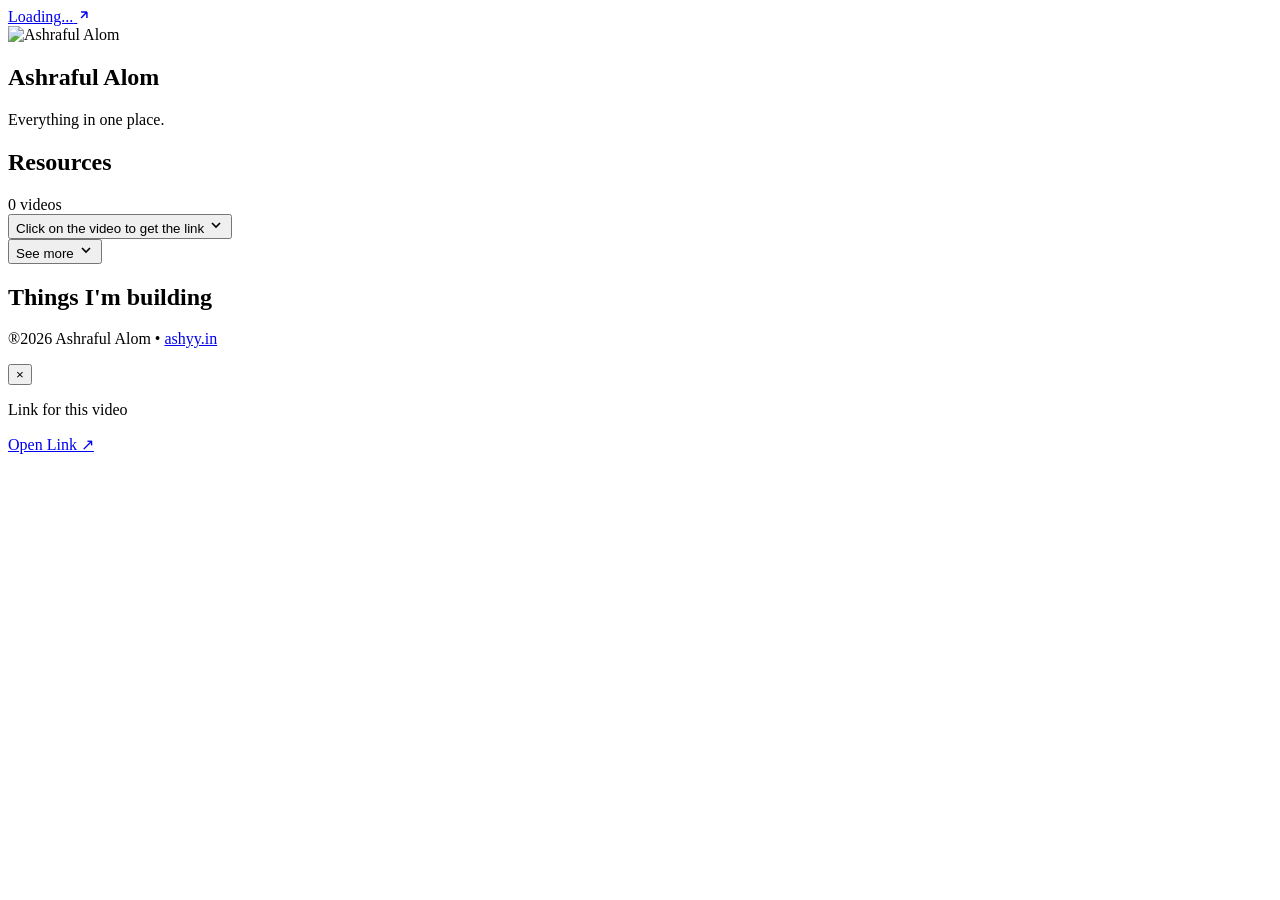
==== index.html @ be794833 "Create index.html" ====
<!DOCTYPE html>
<html lang="en">
<head>
  <meta charset="UTF-8" />
  <meta name="viewport" content="width=device-width, initial-scale=1.0" />
  <meta name="description" content="Ashraful Alom – Everything in one place." />
  <meta name="theme-color" content="#ffffff" />

  <!-- Security Meta Tags -->
  <meta http-equiv="X-Content-Type-Options" content="nosniff" />
  <meta http-equiv="X-Frame-Options" content="DENY" />
  <meta name="referrer" content="strict-origin-when-cross-origin" />

  <!-- Open Graph (looks good on share) -->
  <meta property="og:title" content="Ashraful Alom" />
  <meta property="og:description" content="Everything in one place." />
  <meta property="og:type" content="website" />
  <meta property="og:url" content="https://ashyy.in" />

  <title>Ashraful Alom</title>
  <link rel="stylesheet" href="style.css" />
  <link rel="preconnect" href="https://fonts.googleapis.com" />
  <link rel="preconnect" href="https://fonts.gstatic.com" crossorigin />
  <link href="https://fonts.googleapis.com/css2?family=Inter:wght@400;500;600;700;800&display=swap" rel="stylesheet" />
</head>
<body>

  <!-- ═══════════════════════════════════════ -->
  <!--           TOP BANNER LINK               -->
  <!-- ═══════════════════════════════════════ -->
  <div class="top-banner" id="topBanner">
    <a href="#" id="topBannerLink" target="_blank" rel="noopener noreferrer">
      <span id="topBannerText">Loading...</span>
      <svg width="14" height="14" viewBox="0 0 24 24" fill="none" stroke="currentColor" stroke-width="2.5">
        <path d="M7 17L17 7M17 7H7M17 7v10"/>
      </svg>
    </a>
  </div>

  <!-- ═══════════════════════════════════════ -->
  <!--           HERO / PROFILE                -->
  <!-- ═══════════════════════════════════════ -->
  <section class="hero">
    <div class="profile-photo-wrap">
      <img src="assets/images/profile.jpg" alt="Ashraful Alom" class="profile-photo" id="profilePhoto" />
    </div>
    <h1 class="profile-name" id="profileName">Ashraful Alom</h1>
    <p class="profile-tagline" id="profileTagline">Everything in one place.</p>

    <div class="social-links" id="socialLinks">
      <!-- Injected by script.js -->
    </div>
  </section>

  <!-- ═══════════════════════════════════════ -->
  <!--           RESOURCES SECTION             -->
  <!-- ═══════════════════════════════════════ -->
  <section class="section resources-section">
    <div class="section-header">
      <h2 class="section-title">Resources</h2>
      <span class="section-count" id="resourceCount">0 videos</span>
    </div>

    <button class="click-hint-btn" id="clickHintBtn">
      <span>Click on the video to get the link</span>
      <svg width="16" height="16" viewBox="0 0 24 24" fill="none" stroke="currentColor" stroke-width="2.5">
        <path d="M6 9l6 6 6-6"/>
      </svg>
    </button>

    <!-- Resource Grid -->
    <div class="resource-grid" id="resourceGrid">
      <!-- Skeleton Cards (shown before data loads) -->
      <div class="resource-card skeleton-card">
        <div class="skeleton-img"></div>
      </div>
      <div class="resource-card skeleton-card">
        <div class="skeleton-img"></div>
      </div>
      <div class="resource-card skeleton-card">
        <div class="skeleton-img"></div>
      </div>
      <div class="resource-card skeleton-card">
        <div class="skeleton-img"></div>
      </div>
    </div>

    <button class="see-more-btn" id="seeMoreBtn">
      <span>See more</span>
      <svg width="16" height="16" viewBox="0 0 24 24" fill="none" stroke="currentColor" stroke-width="2.5">
        <path d="M6 9l6 6 6-6"/>
      </svg>
    </button>
  </section>

  <!-- ═══════════════════════════════════════ -->
  <!--        THINGS I'M BUILDING              -->
  <!-- ═══════════════════════════════════════ -->
  <section class="section building-section">
    <div class="section-header">
      <h2 class="section-title">Things I'm building</h2>
    </div>

    <div class="building-list" id="buildingList">
      <!-- Injected by script.js -->
    </div>
  </section>

  <!-- ═══════════════════════════════════════ -->
  <!--              FOOTER                     -->
  <!-- ═══════════════════════════════════════ -->
  <footer class="footer">
    <p>&#174;2026 Ashraful Alom &bull; <a href="https://ashyy.in" target="_blank" rel="noopener noreferrer">ashyy.in</a></p>
  </footer>

  <!-- Resource Link Popup -->
  <div class="popup-overlay" id="popupOverlay">
    <div class="popup-box" id="popupBox">
      <button class="popup-close" id="popupClose">&times;</button>
      <p class="popup-label">Link for this video</p>
      <a href="#" id="popupLink" target="_blank" rel="noopener noreferrer" class="popup-link-btn">
        Open Link ↗
      </a>
    </div>
  </div>

  <script src="data.js"></script>
  <script src="script.js"></script>
</body>
</html>
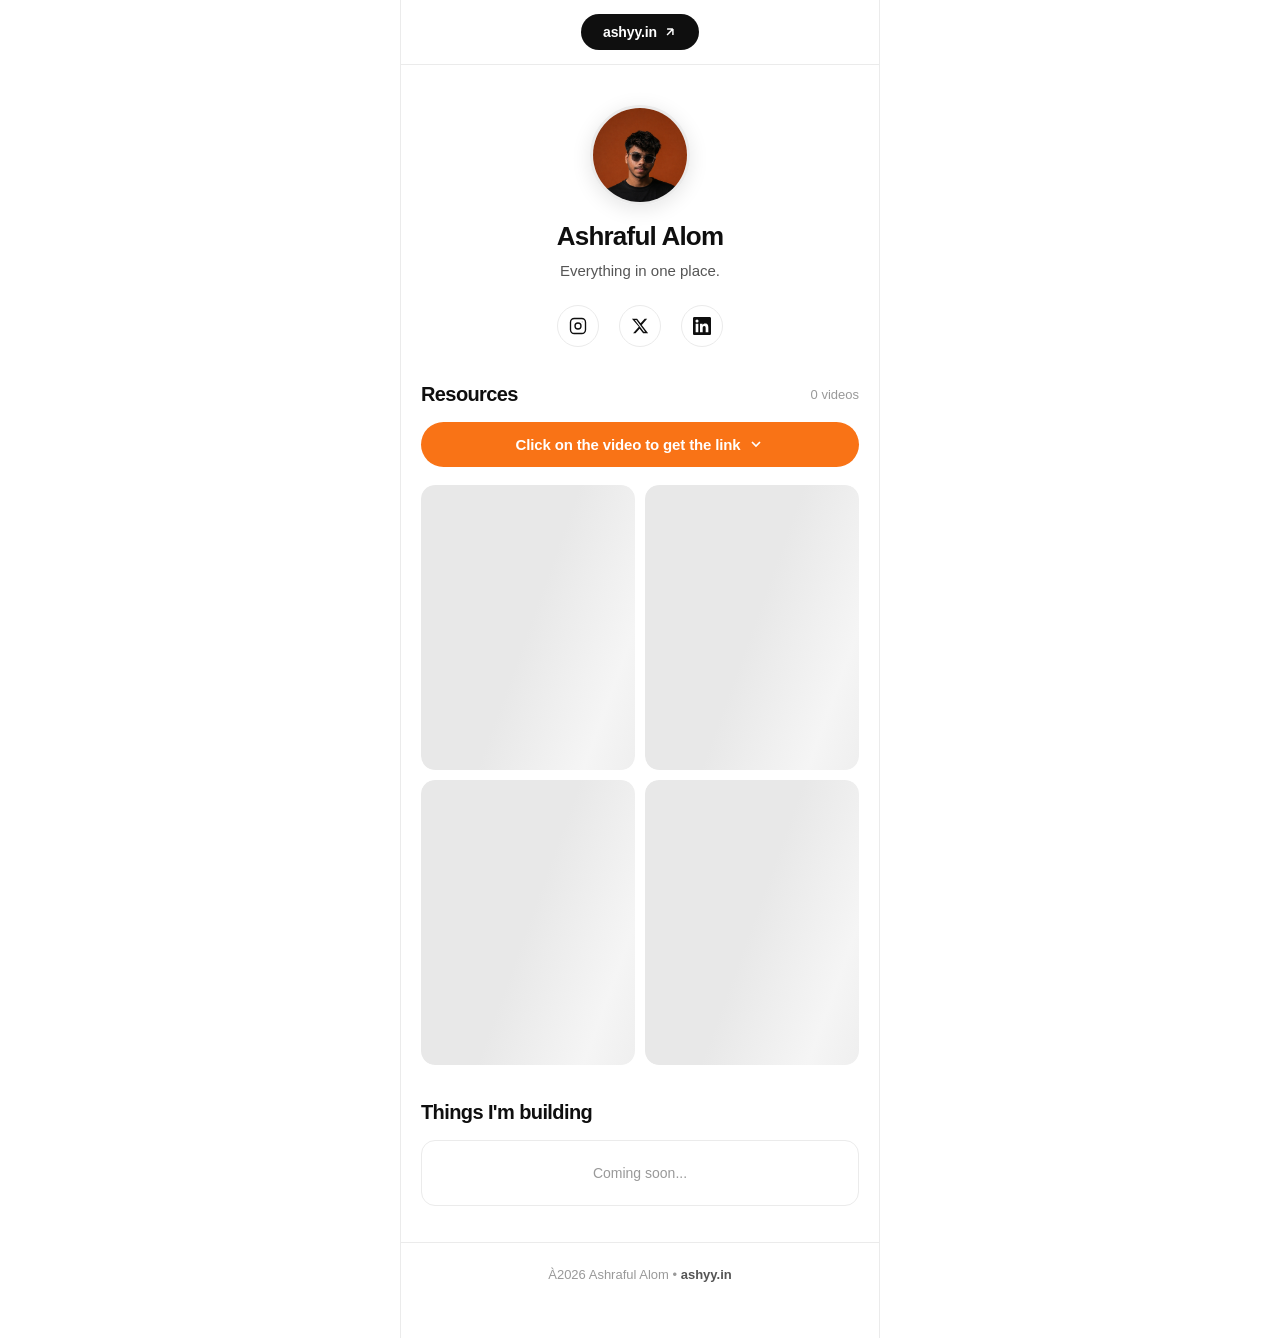
==== commit e1e38a9f: "Update index.html" ====
--- a/index.html
+++ b/index.html
@@ -110,7 +110,7 @@
   <!--              FOOTER                     -->
   <!-- ═══════════════════════════════════════ -->
   <footer class="footer">
-    <p>&#174;2026 Ashraful Alom &bull; <a href="https://ashyy.in" target="_blank" rel="noopener noreferrer">ashyy.in</a></p>
+    <p>&#192;2026 Ashraful Alom &bull; <a href="https://ashyy.in" target="_blank" rel="noopener noreferrer">ashyy.in</a></p>
   </footer>
 
   <!-- Resource Link Popup -->
--- a/style.css
+++ b/style.css
@@ -0,0 +1,604 @@
+/* ═══════════════════════════════════════════
+   RESET & BASE
+═══════════════════════════════════════════ */
+*, *::before, *::after {
+  box-sizing: border-box;
+  margin: 0;
+  padding: 0;
+}
+
+:root {
+  --bg: #ffffff;
+  --text-primary: #0f0f0f;
+  --text-secondary: #555555;
+  --text-muted: #999999;
+  --accent: #f97316;
+  --accent-hover: #ea6c0a;
+  --border: #ebebeb;
+  --card-bg: #f9f9f9;
+  --tag-chrome-bg: #e8f0fe;
+  --tag-chrome-color: #1a73e8;
+  --tag-coming-bg: #fff3cd;
+  --tag-coming-color: #b45309;
+  --tag-live-bg: #dcfce7;
+  --tag-live-color: #16a34a;
+  --tag-latest-bg: #f97316;
+  --tag-latest-color: #ffffff;
+  --radius: 14px;
+  --radius-sm: 8px;
+  --max-width: 480px;
+  --font: 'Inter', -apple-system, BlinkMacSystemFont, sans-serif;
+}
+
+html {
+  scroll-behavior: smooth;
+}
+
+body {
+  font-family: var(--font);
+  background: var(--bg);
+  color: var(--text-primary);
+  min-height: 100vh;
+  max-width: var(--max-width);
+  margin: 0 auto;
+  padding: 0 0 40px 0;
+  -webkit-font-smoothing: antialiased;
+}
+
+a {
+  text-decoration: none;
+  color: inherit;
+}
+
+img {
+  display: block;
+  max-width: 100%;
+}
+
+/* ═══════════════════════════════════════════
+   TOP BANNER
+═══════════════════════════════════════════ */
+.top-banner {
+  background: var(--bg);
+  padding: 14px 20px;
+  text-align: center;
+  border-bottom: 1px solid var(--border);
+  position: sticky;
+  top: 0;
+  z-index: 100;
+  backdrop-filter: blur(12px);
+  background: rgba(255,255,255,0.92);
+}
+
+.top-banner a {
+  display: inline-flex;
+  align-items: center;
+  gap: 6px;
+  background: var(--text-primary);
+  color: #ffffff;
+  padding: 10px 22px;
+  border-radius: 50px;
+  font-size: 14px;
+  font-weight: 600;
+  transition: all 0.2s ease;
+  letter-spacing: -0.01em;
+}
+
+.top-banner a:hover {
+  background: #333333;
+  transform: translateY(-1px);
+  box-shadow: 0 4px 16px rgba(0,0,0,0.15);
+}
+
+/* ═══════════════════════════════════════════
+   HERO / PROFILE
+═══════════════════════════════════════════ */
+.hero {
+  display: flex;
+  flex-direction: column;
+  align-items: center;
+  padding: 40px 24px 32px;
+  text-align: center;
+}
+
+.profile-photo-wrap {
+  width: 100px;
+  height: 100px;
+  border-radius: 50%;
+  overflow: hidden;
+  margin-bottom: 16px;
+  border: 3px solid var(--border);
+  box-shadow: 0 4px 20px rgba(0,0,0,0.1);
+}
+
+.profile-photo {
+  width: 100%;
+  height: 100%;
+  object-fit: cover;
+}
+
+.profile-name {
+  font-size: 26px;
+  font-weight: 800;
+  letter-spacing: -0.03em;
+  color: var(--text-primary);
+  margin-bottom: 8px;
+}
+
+.profile-tagline {
+  font-size: 15px;
+  color: var(--text-secondary);
+  font-weight: 400;
+  margin-bottom: 22px;
+  line-height: 1.5;
+}
+
+/* Social Links */
+.social-links {
+  display: flex;
+  gap: 20px;
+  align-items: center;
+}
+
+.social-link {
+  display: flex;
+  align-items: center;
+  justify-content: center;
+  width: 42px;
+  height: 42px;
+  border-radius: 50%;
+  border: 1.5px solid var(--border);
+  color: var(--text-primary);
+  transition: all 0.2s ease;
+}
+
+.social-link:hover {
+  background: var(--text-primary);
+  color: #ffffff;
+  border-color: var(--text-primary);
+  transform: translateY(-2px);
+}
+
+.social-link svg {
+  width: 18px;
+  height: 18px;
+}
+
+/* ═══════════════════════════════════════════
+   SECTIONS COMMON
+═══════════════════════════════════════════ */
+.section {
+  padding: 0 20px;
+  margin-bottom: 36px;
+}
+
+.section-header {
+  display: flex;
+  align-items: center;
+  justify-content: space-between;
+  margin-bottom: 16px;
+}
+
+.section-title {
+  font-size: 20px;
+  font-weight: 800;
+  letter-spacing: -0.03em;
+  color: var(--text-primary);
+}
+
+.section-count {
+  font-size: 13px;
+  color: var(--text-muted);
+  font-weight: 500;
+}
+
+/* ═══════════════════════════════════════════
+   RESOURCES SECTION
+═══════════════════════════════════════════ */
+.resources-section {
+  margin-top: 4px;
+}
+
+/* Click Hint Button */
+.click-hint-btn {
+  width: 100%;
+  background: var(--accent);
+  color: #ffffff;
+  border: none;
+  border-radius: 50px;
+  padding: 14px 24px;
+  font-size: 15px;
+  font-weight: 600;
+  font-family: var(--font);
+  cursor: pointer;
+  display: flex;
+  align-items: center;
+  justify-content: center;
+  gap: 8px;
+  margin-bottom: 18px;
+  transition: all 0.2s ease;
+  letter-spacing: -0.01em;
+}
+
+.click-hint-btn:hover {
+  background: var(--accent-hover);
+  transform: translateY(-1px);
+  box-shadow: 0 4px 16px rgba(249,115,22,0.35);
+}
+
+/* Resource Grid */
+.resource-grid {
+  display: grid;
+  grid-template-columns: 1fr 1fr;
+  gap: 10px;
+  margin-bottom: 16px;
+}
+
+/* Resource Card */
+.resource-card {
+  position: relative;
+  border-radius: var(--radius);
+  overflow: hidden;
+  aspect-ratio: 9/12;
+  cursor: pointer;
+  background: var(--card-bg);
+}
+
+.resource-card img {
+  width: 100%;
+  height: 100%;
+  object-fit: cover;
+  transition: transform 0.3s ease;
+  filter: blur(0px);
+}
+
+.resource-card:hover img {
+  transform: scale(1.04);
+}
+
+/* Card Overlay */
+.resource-card .card-overlay {
+  position: absolute;
+  inset: 0;
+  background: linear-gradient(
+    to top,
+    rgba(0,0,0,0.55) 0%,
+    rgba(0,0,0,0.1) 50%,
+    transparent 100%
+  );
+  display: flex;
+  flex-direction: column;
+  justify-content: space-between;
+  padding: 10px;
+}
+
+.resource-card .card-tag {
+  align-self: flex-start;
+  background: var(--accent);
+  color: #fff;
+  font-size: 10px;
+  font-weight: 700;
+  letter-spacing: 0.06em;
+  padding: 4px 9px;
+  border-radius: 50px;
+  text-transform: uppercase;
+}
+
+.resource-card .card-title {
+  font-size: 13px;
+  font-weight: 700;
+  color: #ffffff;
+  line-height: 1.3;
+  text-shadow: 0 1px 4px rgba(0,0,0,0.4);
+}
+
+/* ─── SKELETON CARDS ─── */
+.skeleton-card {
+  cursor: default;
+  pointer-events: none;
+}
+
+.skeleton-img {
+  width: 100%;
+  height: 100%;
+  background: linear-gradient(
+    110deg,
+    #e8e8e8 30%,
+    #f5f5f5 50%,
+    #e8e8e8 70%
+  );
+  background-size: 200% 100%;
+  animation: shimmer 1.5s infinite linear;
+  border-radius: var(--radius);
+}
+
+@keyframes shimmer {
+  0%   { background-position: 200% 0; }
+  100% { background-position: -200% 0; }
+}
+
+/* See More Button */
+.see-more-btn {
+  width: 100%;
+  background: transparent;
+  color: var(--text-primary);
+  border: 1.5px solid var(--border);
+  border-radius: 50px;
+  padding: 13px 24px;
+  font-size: 15px;
+  font-weight: 600;
+  font-family: var(--font);
+  cursor: pointer;
+  display: flex;
+  align-items: center;
+  justify-content: center;
+  gap: 8px;
+  transition: all 0.2s ease;
+  letter-spacing: -0.01em;
+}
+
+.see-more-btn:hover {
+  background: var(--text-primary);
+  color: #ffffff;
+  border-color: var(--text-primary);
+}
+
+.see-more-btn.expanded svg {
+  transform: rotate(180deg);
+}
+
+/* ═══════════════════════════════════════════
+   THINGS I'M BUILDING
+═══════════════════════════════════════════ */
+.building-section {
+  margin-top: 8px;
+}
+
+.building-list {
+  display: flex;
+  flex-direction: column;
+  gap: 0;
+  border: 1.5px solid var(--border);
+  border-radius: var(--radius);
+  overflow: hidden;
+}
+
+.building-item {
+  display: flex;
+  align-items: center;
+  gap: 14px;
+  padding: 16px;
+  background: var(--bg);
+  border-bottom: 1px solid var(--border);
+  cursor: pointer;
+  text-decoration: none;
+  color: inherit;
+  transition: background 0.15s ease;
+  position: relative;
+}
+
+.building-item:last-child {
+  border-bottom: none;
+}
+
+.building-item:hover {
+  background: #fafafa;
+}
+
+.building-item:active {
+  background: #f5f5f5;
+}
+
+/* App Icon */
+.building-icon {
+  width: 48px;
+  height: 48px;
+  border-radius: 12px;
+  overflow: hidden;
+  flex-shrink: 0;
+  background: var(--card-bg);
+  border: 1px solid var(--border);
+}
+
+.building-icon img {
+  width: 100%;
+  height: 100%;
+  object-fit: cover;
+}
+
+/* App Info */
+.building-info {
+  flex: 1;
+  min-width: 0;
+}
+
+.building-info-top {
+  display: flex;
+  align-items: center;
+  gap: 8px;
+  margin-bottom: 4px;
+  flex-wrap: wrap;
+}
+
+.building-name {
+  font-size: 16px;
+  font-weight: 700;
+  color: var(--text-primary);
+  letter-spacing: -0.02em;
+}
+
+.building-desc {
+  font-size: 13px;
+  color: var(--text-secondary);
+  line-height: 1.4;
+  white-space: nowrap;
+  overflow: hidden;
+  text-overflow: ellipsis;
+}
+
+/* Tags */
+.tag {
+  display: inline-flex;
+  align-items: center;
+  font-size: 10px;
+  font-weight: 700;
+  letter-spacing: 0.05em;
+  padding: 3px 9px;
+  border-radius: 50px;
+  text-transform: uppercase;
+  white-space: nowrap;
+}
+
+.tag-coming {
+  background: var(--tag-coming-bg);
+  color: var(--tag-coming-color);
+}
+
+.tag-live {
+  background: var(--tag-live-bg);
+  color: var(--tag-live-color);
+}
+
+.tag-latest {
+  background: var(--tag-latest-bg);
+  color: var(--tag-latest-color);
+}
+
+/* Arrow Icon */
+.building-arrow {
+  color: var(--text-muted);
+  flex-shrink: 0;
+  transition: transform 0.2s ease;
+}
+
+.building-item:hover .building-arrow {
+  transform: translate(2px, -2px);
+  color: var(--text-primary);
+}
+
+/* ═══════════════════════════════════════════
+   POPUP OVERLAY
+═══════════════════════════════════════════ */
+.popup-overlay {
+  position: fixed;
+  inset: 0;
+  background: rgba(0,0,0,0.45);
+  display: flex;
+  align-items: flex-end;
+  justify-content: center;
+  z-index: 999;
+  opacity: 0;
+  pointer-events: none;
+  transition: opacity 0.25s ease;
+  backdrop-filter: blur(4px);
+}
+
+.popup-overlay.active {
+  opacity: 1;
+  pointer-events: all;
+}
+
+.popup-box {
+  background: #fff;
+  border-radius: 20px 20px 0 0;
+  padding: 28px 24px 36px;
+  width: 100%;
+  max-width: var(--max-width);
+  transform: translateY(100%);
+  transition: transform 0.3s cubic-bezier(0.34, 1.56, 0.64, 1);
+  position: relative;
+}
+
+.popup-overlay.active .popup-box {
+  transform: translateY(0);
+}
+
+.popup-close {
+  position: absolute;
+  top: 16px;
+  right: 20px;
+  background: var(--card-bg);
+  border: none;
+  width: 32px;
+  height: 32px;
+  border-radius: 50%;
+  font-size: 18px;
+  cursor: pointer;
+  color: var(--text-secondary);
+  display: flex;
+  align-items: center;
+  justify-content: center;
+  transition: all 0.15s;
+}
+
+.popup-close:hover {
+  background: var(--border);
+}
+
+.popup-label {
+  font-size: 14px;
+  color: var(--text-muted);
+  margin-bottom: 14px;
+  font-weight: 500;
+}
+
+.popup-link-btn {
+  display: block;
+  width: 100%;
+  background: var(--text-primary);
+  color: #ffffff;
+  text-align: center;
+  padding: 16px;
+  border-radius: var(--radius);
+  font-size: 16px;
+  font-weight: 700;
+  letter-spacing: -0.01em;
+  transition: all 0.2s ease;
+}
+
+.popup-link-btn:hover {
+  background: #333;
+}
+
+/* ═══════════════════════════════════════════
+   FOOTER
+═══════════════════════════════════════════ */
+.footer {
+  text-align: center;
+  padding: 24px 20px 16px;
+  border-top: 1px solid var(--border);
+  margin-top: 8px;
+}
+
+.footer p {
+  font-size: 13px;
+  color: var(--text-muted);
+  font-weight: 500;
+}
+
+.footer a {
+  color: var(--text-secondary);
+  font-weight: 600;
+  transition: color 0.2s;
+}
+
+.footer a:hover {
+  color: var(--text-primary);
+}
+
+/* ═══════════════════════════════════════════
+   RESPONSIVE
+═══════════════════════════════════════════ */
+@media (max-width: 360px) {
+  .profile-name { font-size: 22px; }
+  .resource-grid { gap: 8px; }
+  .building-name { font-size: 14px; }
+}
+
+@media (min-width: 481px) {
+  body {
+    border-left: 1px solid var(--border);
+    border-right: 1px solid var(--border);
+    min-height: 100vh;
+  }
+}
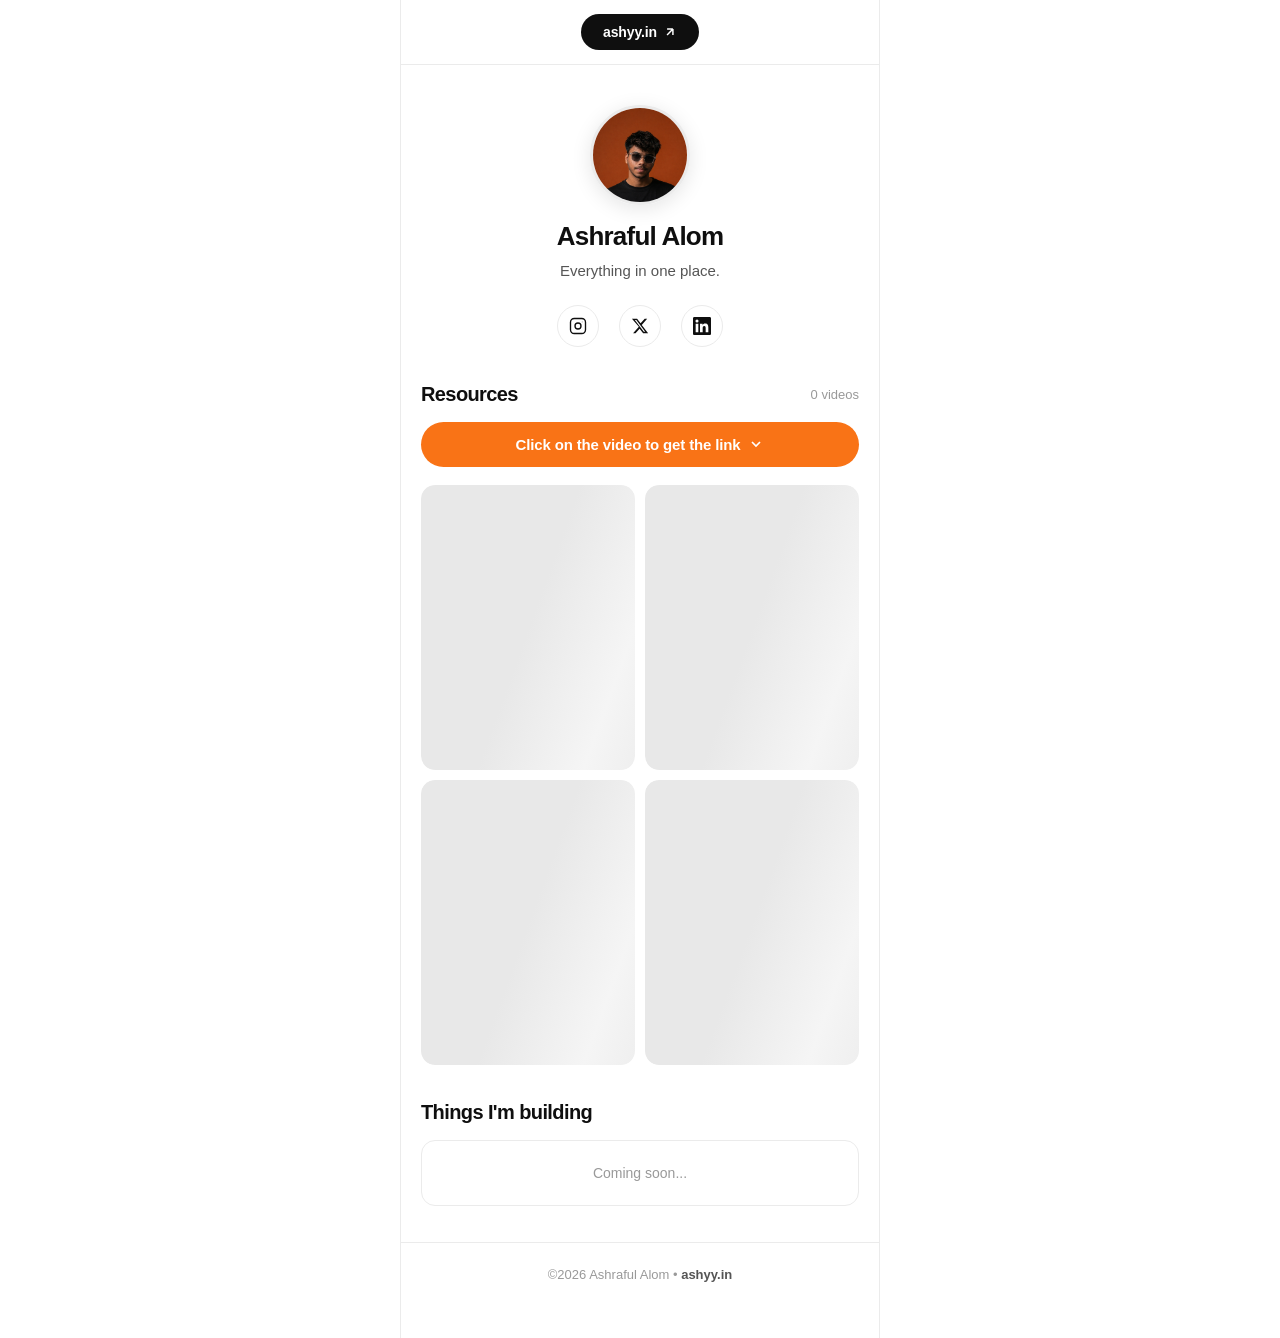
==== commit 83c8efdc: "Update index.html" ====
--- a/index.html
+++ b/index.html
@@ -110,7 +110,7 @@
   <!--              FOOTER                     -->
   <!-- ═══════════════════════════════════════ -->
   <footer class="footer">
-    <p>&#192;2026 Ashraful Alom &bull; <a href="https://ashyy.in" target="_blank" rel="noopener noreferrer">ashyy.in</a></p>
+    <p>&#169;2026 Ashraful Alom &bull; <a href="https://ashyy.in" target="_blank" rel="noopener noreferrer">ashyy.in</a></p>
   </footer>
 
   <!-- Resource Link Popup -->
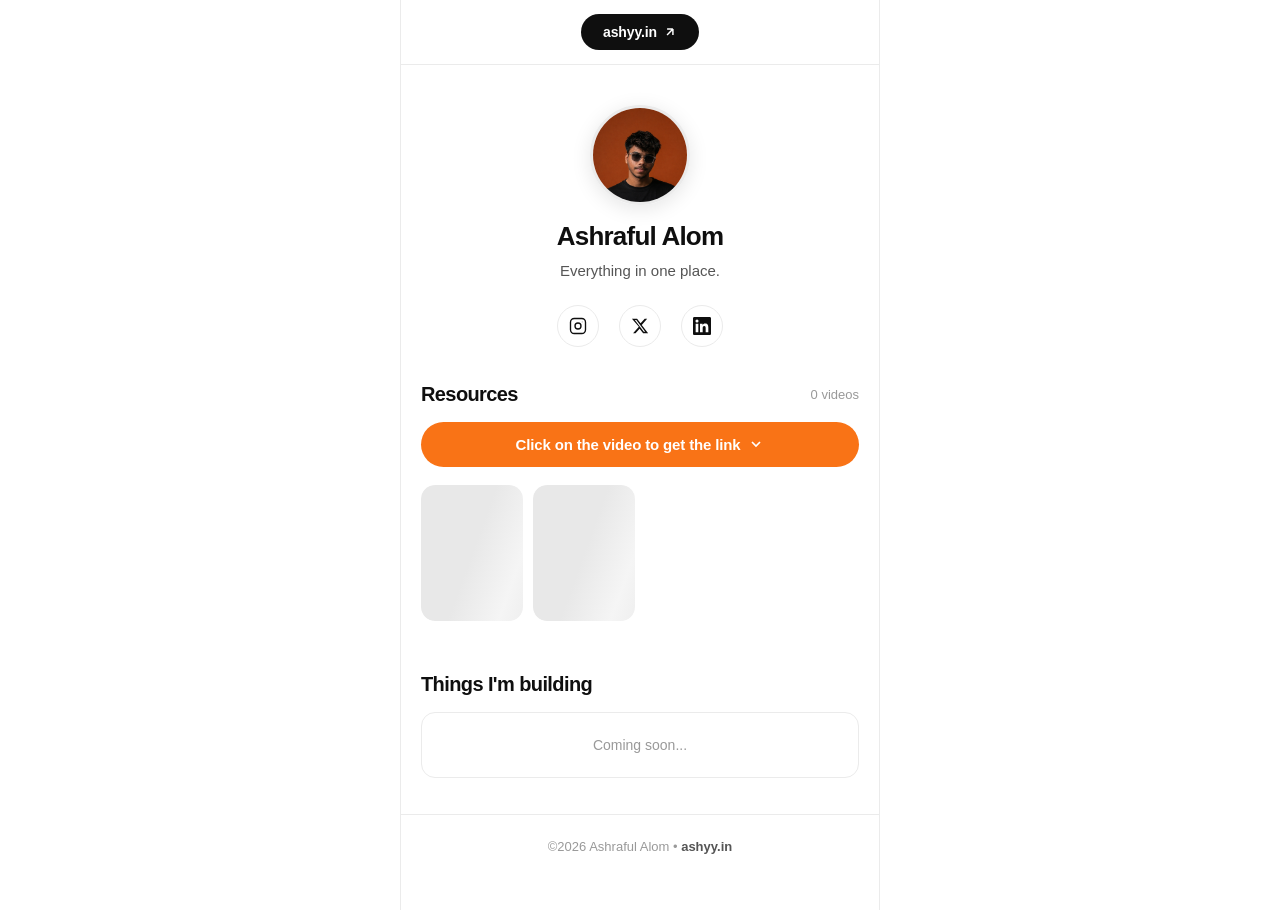
==== commit d41e7305: "Update index.html" ====
--- a/index.html
+++ b/index.html
@@ -70,27 +70,25 @@
 
     <!-- Resource Grid -->
     <div class="resource-grid" id="resourceGrid">
-      <!-- Skeleton Cards (shown before data loads) -->
-      <div class="resource-card skeleton-card">
-        <div class="skeleton-img"></div>
-      </div>
-      <div class="resource-card skeleton-card">
-        <div class="skeleton-img"></div>
-      </div>
-      <div class="resource-card skeleton-card">
-        <div class="skeleton-img"></div>
-      </div>
-      <div class="resource-card skeleton-card">
-        <div class="skeleton-img"></div>
-      </div>
-    </div>
+    <!-- Resource Grid -->
+<div class="resource-grid" id="resourceGrid">
+  <!-- Sirf 2 skeleton by default -->
+  <div class="resource-card skeleton-card">
+    <div class="skeleton-img"></div>
+  </div>
+  <div class="resource-card skeleton-card">
+    <div class="skeleton-img"></div>
+  </div>
+</div>
 
-    <button class="see-more-btn" id="seeMoreBtn">
-      <span>See more</span>
-      <svg width="16" height="16" viewBox="0 0 24 24" fill="none" stroke="currentColor" stroke-width="2.5">
-        <path d="M6 9l6 6 6-6"/>
-      </svg>
-    </button>
+<!-- See More btn — hidden nahi, hamesha DOM me -->
+<button class="see-more-btn" id="seeMoreBtn" style="display:none">
+  <span>See more</span>
+  <svg width="16" height="16" viewBox="0 0 24 24" fill="none"
+       stroke="currentColor" stroke-width="2.5">
+    <path d="M6 9l6 6 6-6"/>
+  </svg>
+</button>
   </section>
 
   <!-- ═══════════════════════════════════════ -->
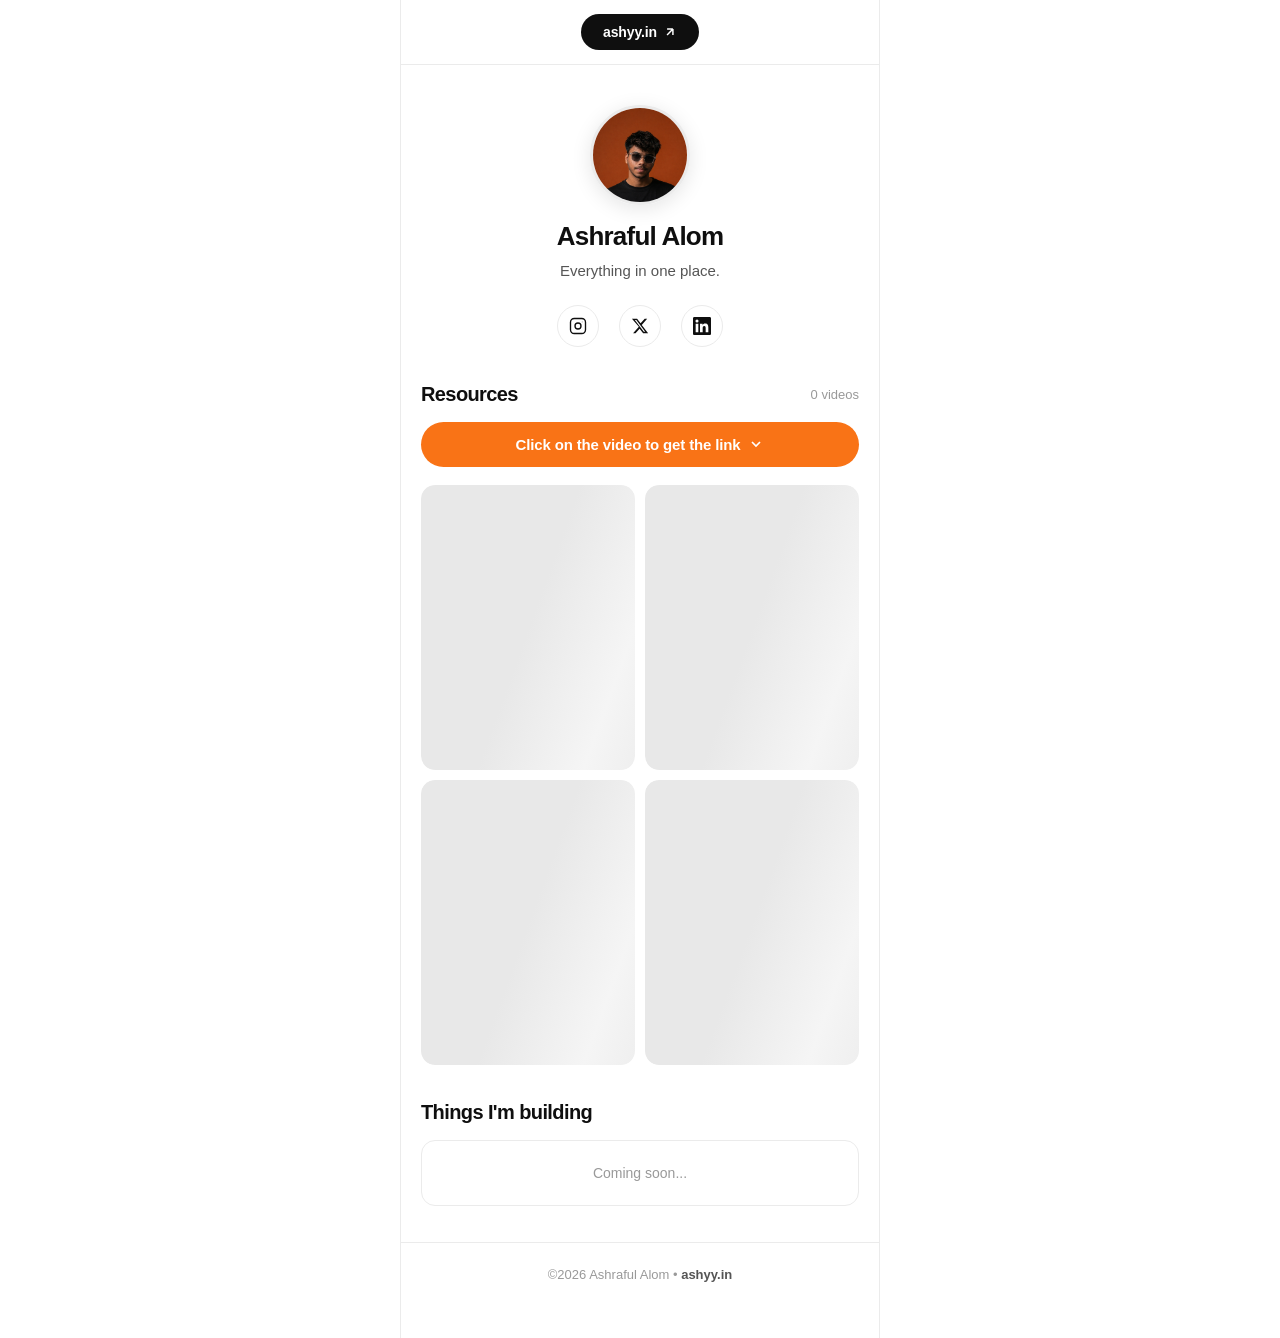
==== commit 9e155144: "Update index.html" ====
--- a/index.html
+++ b/index.html
@@ -70,25 +70,27 @@
 
     <!-- Resource Grid -->
     <div class="resource-grid" id="resourceGrid">
-    <!-- Resource Grid -->
-<div class="resource-grid" id="resourceGrid">
-  <!-- Sirf 2 skeleton by default -->
-  <div class="resource-card skeleton-card">
-    <div class="skeleton-img"></div>
-  </div>
-  <div class="resource-card skeleton-card">
-    <div class="skeleton-img"></div>
-  </div>
-</div>
+      <!-- Skeleton Cards (shown before data loads) -->
+      <div class="resource-card skeleton-card">
+        <div class="skeleton-img"></div>
+      </div>
+      <div class="resource-card skeleton-card">
+        <div class="skeleton-img"></div>
+      </div>
+      <div class="resource-card skeleton-card">
+        <div class="skeleton-img"></div>
+      </div>
+      <div class="resource-card skeleton-card">
+        <div class="skeleton-img"></div>
+      </div>
+    </div>
 
-<!-- See More btn — hidden nahi, hamesha DOM me -->
-<button class="see-more-btn" id="seeMoreBtn" style="display:none">
-  <span>See more</span>
-  <svg width="16" height="16" viewBox="0 0 24 24" fill="none"
-       stroke="currentColor" stroke-width="2.5">
-    <path d="M6 9l6 6 6-6"/>
-  </svg>
-</button>
+    <button class="see-more-btn" id="seeMoreBtn">
+      <span>See more</span>
+      <svg width="16" height="16" viewBox="0 0 24 24" fill="none" stroke="currentColor" stroke-width="2.5">
+        <path d="M6 9l6 6 6-6"/>
+      </svg>
+    </button>
   </section>
 
   <!-- ═══════════════════════════════════════ -->
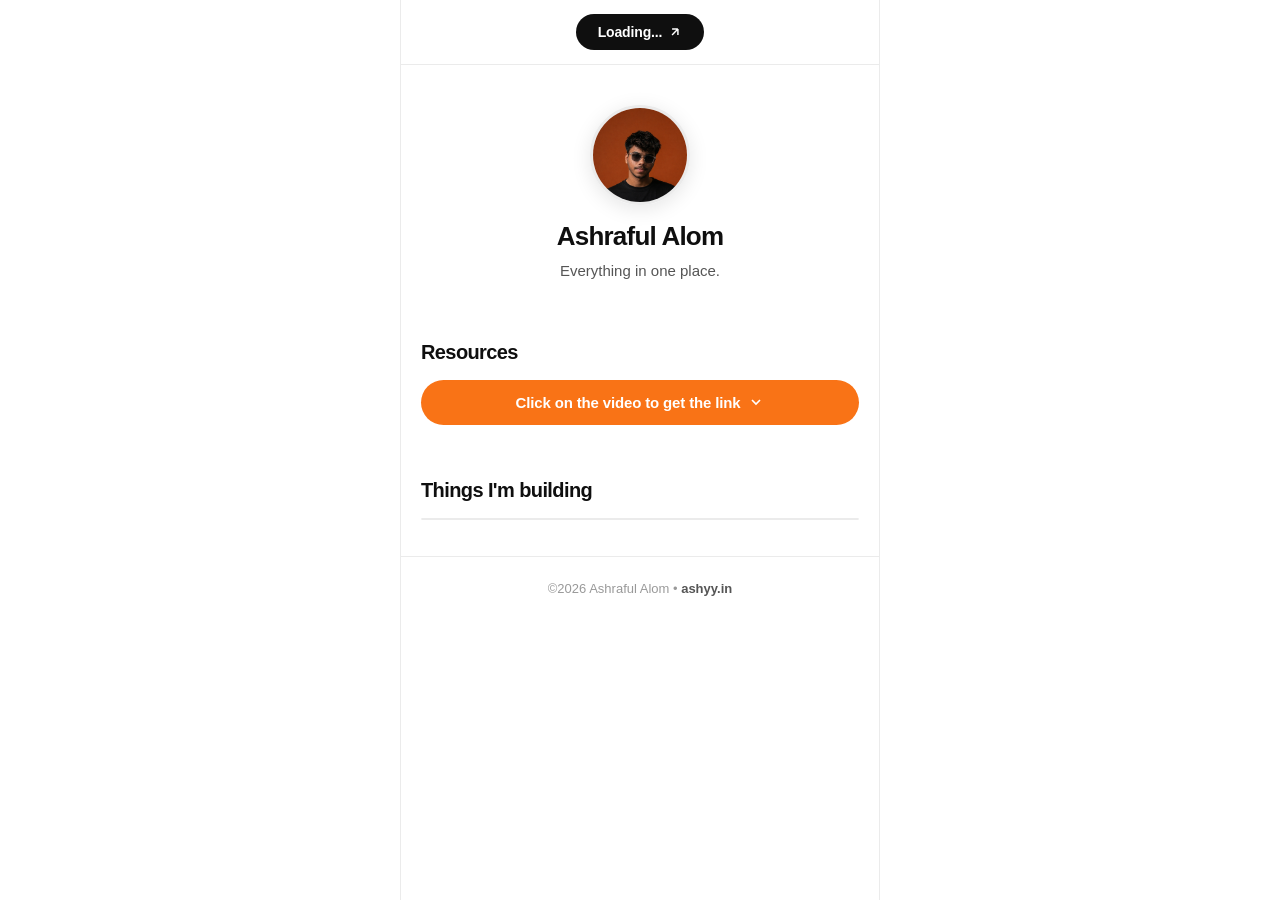
==== commit 14af943d: "Update index.html" ====
--- a/index.html
+++ b/index.html
@@ -11,7 +11,7 @@
   <meta http-equiv="X-Frame-Options" content="DENY" />
   <meta name="referrer" content="strict-origin-when-cross-origin" />
 
-  <!-- Open Graph (looks good on share) -->
+  <!-- Open Graph -->
   <meta property="og:title" content="Ashraful Alom" />
   <meta property="og:description" content="Everything in one place." />
   <meta property="og:type" content="website" />
@@ -25,106 +25,88 @@
 </head>
 <body>
 
-  <!-- ═══════════════════════════════════════ -->
-  <!--           TOP BANNER LINK               -->
-  <!-- ═══════════════════════════════════════ -->
+  <!-- TOP BANNER -->
   <div class="top-banner" id="topBanner">
     <a href="#" id="topBannerLink" target="_blank" rel="noopener noreferrer">
       <span id="topBannerText">Loading...</span>
-      <svg width="14" height="14" viewBox="0 0 24 24" fill="none" stroke="currentColor" stroke-width="2.5">
+      <svg width="14" height="14" viewBox="0 0 24 24" fill="none"
+           stroke="currentColor" stroke-width="2.5">
         <path d="M7 17L17 7M17 7H7M17 7v10"/>
       </svg>
     </a>
   </div>
 
-  <!-- ═══════════════════════════════════════ -->
-  <!--           HERO / PROFILE                -->
-  <!-- ═══════════════════════════════════════ -->
+  <!-- HERO / PROFILE -->
   <section class="hero">
     <div class="profile-photo-wrap">
-      <img src="assets/images/profile.jpg" alt="Ashraful Alom" class="profile-photo" id="profilePhoto" />
+      <img src="assets/images/profile.jpg"
+           alt="Ashraful Alom"
+           class="profile-photo"
+           id="profilePhoto" />
     </div>
     <h1 class="profile-name" id="profileName">Ashraful Alom</h1>
     <p class="profile-tagline" id="profileTagline">Everything in one place.</p>
-
-    <div class="social-links" id="socialLinks">
-      <!-- Injected by script.js -->
-    </div>
+    <div class="social-links" id="socialLinks"></div>
   </section>
 
-  <!-- ═══════════════════════════════════════ -->
-  <!--           RESOURCES SECTION             -->
-  <!-- ═══════════════════════════════════════ -->
+  <!-- RESOURCES SECTION -->
   <section class="section resources-section">
     <div class="section-header">
       <h2 class="section-title">Resources</h2>
-      <span class="section-count" id="resourceCount">0 videos</span>
+      <span class="section-count" id="resourceCount"></span>
     </div>
 
     <button class="click-hint-btn" id="clickHintBtn">
       <span>Click on the video to get the link</span>
-      <svg width="16" height="16" viewBox="0 0 24 24" fill="none" stroke="currentColor" stroke-width="2.5">
+      <svg width="16" height="16" viewBox="0 0 24 24" fill="none"
+           stroke="currentColor" stroke-width="2.5">
         <path d="M6 9l6 6 6-6"/>
       </svg>
     </button>
 
-    <!-- Resource Grid -->
-    <div class="resource-grid" id="resourceGrid">
-      <!-- Skeleton Cards (shown before data loads) -->
-      <div class="resource-card skeleton-card">
-        <div class="skeleton-img"></div>
-      </div>
-      <div class="resource-card skeleton-card">
-        <div class="skeleton-img"></div>
-      </div>
-      <div class="resource-card skeleton-card">
-        <div class="skeleton-img"></div>
-      </div>
-      <div class="resource-card skeleton-card">
-        <div class="skeleton-img"></div>
-      </div>
-    </div>
+    <!-- Grid: script.js inject karega -->
+    <div class="resource-grid" id="resourceGrid"></div>
 
-    <button class="see-more-btn" id="seeMoreBtn">
+    <button class="see-more-btn" id="seeMoreBtn" style="display:none;">
       <span>See more</span>
-      <svg width="16" height="16" viewBox="0 0 24 24" fill="none" stroke="currentColor" stroke-width="2.5">
+      <svg width="16" height="16" viewBox="0 0 24 24" fill="none"
+           stroke="currentColor" stroke-width="2.5">
         <path d="M6 9l6 6 6-6"/>
       </svg>
     </button>
   </section>
 
-  <!-- ═══════════════════════════════════════ -->
-  <!--        THINGS I'M BUILDING              -->
-  <!-- ═══════════════════════════════════════ -->
+  <!-- THINGS I'M BUILDING -->
   <section class="section building-section">
     <div class="section-header">
       <h2 class="section-title">Things I'm building</h2>
     </div>
-
-    <div class="building-list" id="buildingList">
-      <!-- Injected by script.js -->
-    </div>
+    <div class="building-list" id="buildingList"></div>
   </section>
 
-  <!-- ═══════════════════════════════════════ -->
-  <!--              FOOTER                     -->
-  <!-- ═══════════════════════════════════════ -->
+  <!-- FOOTER -->
   <footer class="footer">
-    <p>&#169;2026 Ashraful Alom &bull; <a href="https://ashyy.in" target="_blank" rel="noopener noreferrer">ashyy.in</a></p>
+    <p>©2026 Ashraful Alom •
+      <a href="https://ashyy.in"
+         target="_blank"
+         rel="noopener noreferrer">ashyy.in</a>
+    </p>
   </footer>
 
-  <!-- Resource Link Popup -->
+  <!-- POPUP -->
   <div class="popup-overlay" id="popupOverlay">
     <div class="popup-box" id="popupBox">
       <button class="popup-close" id="popupClose">&times;</button>
       <p class="popup-label">Link for this video</p>
-      <a href="#" id="popupLink" target="_blank" rel="noopener noreferrer" class="popup-link-btn">
+      <a href="#" id="popupLink"
+         target="_blank"
+         rel="noopener noreferrer"
+         class="popup-link-btn">
         Open Link ↗
       </a>
     </div>
   </div>
 
-  <script src="data.js"></script>
   <script src="script.js"></script>
 </body>
 </html>
